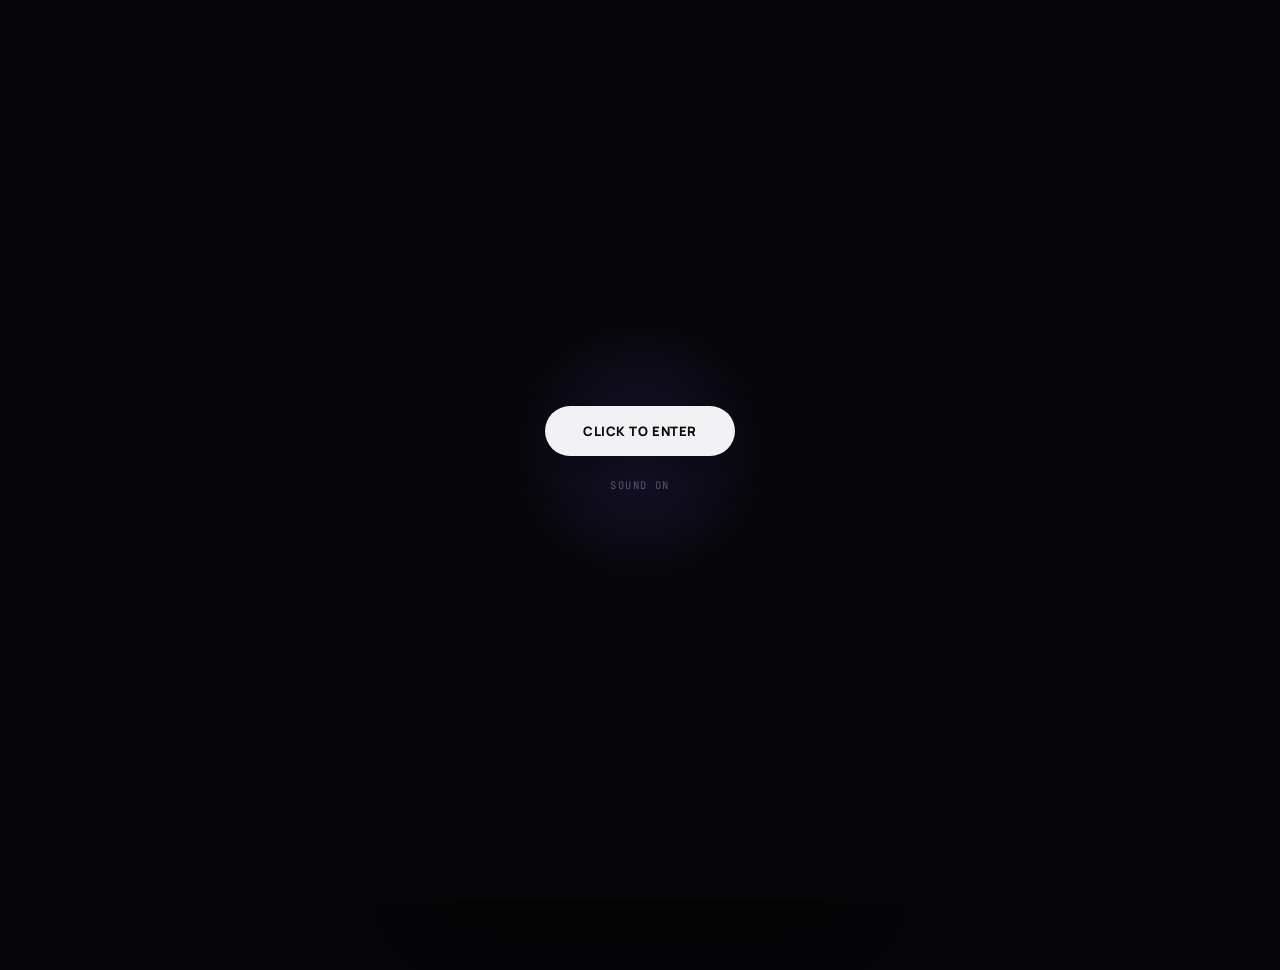
==== files/index.html @ 4baa4f61 "Add files via upload" ====
<!DOCTYPE html>
<html lang="en">
<head>
<meta charset="UTF-8" />
<meta name="viewport" content="width=device-width, initial-scale=1, viewport-fit=cover" />
<title>LARP</title>
<meta name="description" content="LARP" />

<link rel="preconnect" href="https://fonts.googleapis.com">
<link rel="preconnect" href="https://fonts.gstatic.com" crossorigin>
<link href="https://fonts.googleapis.com/css2?family=Manrope:wght@500;700;800&family=JetBrains+Mono:ital,wght@0,400;0,500;0,600;0,700;1,400&display=swap" rel="stylesheet">

<link rel="stylesheet" href="css/style.css" />

<!-- model-viewer: handles GLB loading/rendering. Built-in camera-controls IS used here
     (unlike the previous version) because the model is now zoomable — but pan stays
     blocked in js/main.js so the only gestures are rotate + zoom. -->
<script type="module" src="https://unpkg.com/@google/model-viewer@3.5.0/dist/model-viewer.min.js"></script>
</head>
<body>

<!-- ============================== -->
<!-- BACKGROUND LAYER -->
<!-- ============================== -->
<div class="bg-layer" aria-hidden="true">
  <video
    id="bgVideo"
    class="bg-video"
    src="assets/background.mp4"
    muted
    loop
    playsinline
    preload="auto"
  ></video>
  <div class="bg-noise"></div>
  <div class="bg-vignette"></div>
</div>

<!-- Audio engine: real <audio> element + Web Audio API EQ chain, see js/main.js.
     src is set at runtime once js/main.js discovers your mp3 files. -->
<audio id="songAudio" loop preload="auto" crossorigin="anonymous"></audio>

<!-- ============================== -->
<!-- ENTRY GATE -->
<!-- ============================== -->
<div class="gate" id="gate">
  <div class="gate__pulse" aria-hidden="true"></div>
  <button class="enter-btn" id="sealBtn" type="button" aria-label="Click to enter site and start audio">
    <span class="enter-btn__ring" aria-hidden="true"></span>
    <span class="enter-btn__label">click to enter</span>
  </button>
  <p class="gate__hint">sound on</p>
</div>

<!-- ============================== -->
<!-- MAIN CARD -->
<!-- ============================== -->
<main class="page">
  <section class="card" id="ledgerCard">

    <!-- ============================== -->
    <!-- AUDIO MENU: track switcher + volume + EQ, compact dropdown -->
    <!-- ============================== -->
    <div class="audio-menu" id="audioMenu">
      <button class="audio-menu__trigger" id="audioMenuTrigger" type="button" aria-expanded="false" aria-controls="audioPanel" aria-label="Open audio controls">
        <svg class="audio-menu__icon" viewBox="0 0 24 24" aria-hidden="true">
          <path d="M9 18V5l12-2v13" />
          <circle cx="6" cy="18" r="3" />
          <circle cx="18" cy="16" r="3" />
        </svg>
      </button>

      <div class="audio-panel" id="audioPanel" hidden>

        <div class="audio-panel__row audio-panel__row--track">
          <button class="audio-panel__skip" id="trackPrev" type="button" aria-label="Previous track">
            <svg viewBox="0 0 24 24" aria-hidden="true"><path d="M19 20 9 12l10-8v16Z"/><path d="M7 4v16" /></svg>
          </button>
          <div class="audio-panel__track-info">
            <p class="audio-panel__track-name" id="trackName">no tracks found</p>
            <p class="audio-panel__track-sub">auto-switch &middot; <span id="trackIndex">0/0</span></p>
          </div>
          <button class="audio-panel__skip" id="trackNext" type="button" aria-label="Next track">
            <svg viewBox="0 0 24 24" aria-hidden="true"><path d="M5 4l10 8-10 8V4Z"/><path d="M17 4v16" /></svg>
          </button>
        </div>

        <div class="audio-panel__row">
          <svg class="audio-panel__icon" viewBox="0 0 24 24" aria-hidden="true">
            <path d="M4 9v6h4l5 5V4L8 9H4Z" /><path d="M16.5 8.5a5 5 0 0 1 0 7" />
          </svg>
          <input class="audio-panel__slider" id="volumeSlider" type="range" min="0" max="100" value="85" aria-label="Volume" />
          <span class="audio-panel__value" id="volumeValue">85</span>
        </div>

        <div class="audio-panel__row">
          <svg class="audio-panel__icon" viewBox="0 0 24 24" aria-hidden="true">
            <path d="M12 3v18M6 7v10M18 7v10" />
          </svg>
          <input class="audio-panel__slider" id="bassSlider" type="range" min="-12" max="12" value="0" aria-label="Bass boost" />
          <span class="audio-panel__value" id="bassValue">0</span>
        </div>

        <p class="audio-panel__label">bass</p>
      </div>
    </div>

    <!-- ---- profile ---- -->
    <header class="profile">
      <div class="avatar-wrap">
        <img class="avatar" id="discordAvatar" src="" alt="" hidden />
        <div class="avatar avatar--placeholder" id="discordAvatarPlaceholder"></div>
        <span class="status-dot" id="discordStatusDot" data-status="offline" title="offline"></span>
      </div>

      <div class="name-row">
        <h1 class="display-name">Your Name Here</h1>
        <div class="badges" id="discordBadges" aria-label="Discord badges"></div>
      </div>

      <p class="tagline">LARP</p>
      <p class="discord-status-text" id="discordStatusText">connecting&hellip;</p>
    </header>

    <!-- ============================== -->
    <!-- CRYPTO ROWS -->
    <!-- ============================== -->
    <ul class="entries" id="entries">

      <li class="entry" data-coin="btc" data-cg-id="bitcoin" data-address="YOUR_BTC_ADDRESS_HERE">
        <span class="entry__icon" aria-hidden="true">
          <svg viewBox="0 0 32 32"><path d="M22.5 14.4c.3-2.2-1.3-3.4-3.6-4.2l.7-3-1.8-.4-.7 2.9c-.5-.1-1-.2-1.4-.3l.7-2.9-1.8-.4-.7 3c-.4-.1-.8-.2-1.1-.3v0l-2.5-.6-.5 2s1.3.3 1.3.3c.7.2.9.7.8 1l-.9 3.7v0l-1.2 5c-.1.2-.3.6-.8.4 0 0-1.3-.3-1.3-.3l-.9 2.1 2.4.6c.4.1.9.2 1.3.3l-.7 3 1.8.4.7-3c.5.1 1 .2 1.4.4l-.7 3 1.8.4.7-3c3.1.6 5.4.4 6.4-2.4.8-2.3-.04-3.6-1.7-4.5 1.2-.3 2.1-1.1 2.3-2.7Zm-4.1 5.8c-.6 2.3-4.4 1-5.6.7l1-4c1.2.3 5.2.9 4.6 3.3Zm.6-5.8c-.5 2-3.7 1-4.7.8l.9-3.6c1 .3 4.3.7 3.8 2.8Z"/></svg>
        </span>
        <span class="entry__chart" aria-hidden="true">
          <canvas class="entry__sparkline" data-coin="btc" width="86" height="28"></canvas>
        </span>
        <span class="entry__pct" id="pct-btc">&middot;&middot;&middot;</span>
        <button class="copy-btn" type="button" aria-label="Copy Bitcoin address">
          <svg class="copy-btn__icon copy-btn__icon--copy" viewBox="0 0 24 24" aria-hidden="true">
            <rect x="9" y="9" width="11" height="11" rx="2"/><path d="M5 15V5a2 2 0 0 1 2-2h10"/>
          </svg>
          <svg class="copy-btn__icon copy-btn__icon--done" viewBox="0 0 24 24" aria-hidden="true">
            <path d="M20 6 9 17l-5-5"/>
          </svg>
        </button>
        <span class="entry__tooltip" role="status" aria-live="polite">Copy Address</span>
      </li>

      <li class="entry" data-coin="eth" data-cg-id="ethereum" data-address="YOUR_ETH_ADDRESS_HERE">
        <span class="entry__icon" aria-hidden="true">
          <svg viewBox="0 0 32 32"><path d="M16 3 7.5 16.8 16 21.5l8.5-4.7L16 3Z"/><path d="M7.5 18.5 16 29l8.5-10.5L16 23.2 7.5 18.5Z"/></svg>
        </span>
        <span class="entry__chart" aria-hidden="true">
          <canvas class="entry__sparkline" data-coin="eth" width="86" height="28"></canvas>
        </span>
        <span class="entry__pct" id="pct-eth">&middot;&middot;&middot;</span>
        <button class="copy-btn" type="button" aria-label="Copy Ethereum address">
          <svg class="copy-btn__icon copy-btn__icon--copy" viewBox="0 0 24 24" aria-hidden="true">
            <rect x="9" y="9" width="11" height="11" rx="2"/><path d="M5 15V5a2 2 0 0 1 2-2h10"/>
          </svg>
          <svg class="copy-btn__icon copy-btn__icon--done" viewBox="0 0 24 24" aria-hidden="true">
            <path d="M20 6 9 17l-5-5"/>
          </svg>
        </button>
        <span class="entry__tooltip" role="status" aria-live="polite">Copy Address</span>
      </li>

      <li class="entry" data-coin="ltc" data-cg-id="litecoin" data-address="YOUR_LTC_ADDRESS_HERE">
        <span class="entry__icon" aria-hidden="true">
          <svg viewBox="0 0 32 32"><path d="M12.7 5.3 9.3 17.6l-2.6.9-.7 2.4 2.6-.9-1.3 4.9h12.9l.9-3.4H12.7l1.3-4.8 2.6-.9.7-2.4-2.6.9 2.5-9Z"/></svg>
        </span>
        <span class="entry__chart" aria-hidden="true">
          <canvas class="entry__sparkline" data-coin="ltc" width="86" height="28"></canvas>
        </span>
        <span class="entry__pct" id="pct-ltc">&middot;&middot;&middot;</span>
        <button class="copy-btn" type="button" aria-label="Copy Litecoin address">
          <svg class="copy-btn__icon copy-btn__icon--copy" viewBox="0 0 24 24" aria-hidden="true">
            <rect x="9" y="9" width="11" height="11" rx="2"/><path d="M5 15V5a2 2 0 0 1 2-2h10"/>
          </svg>
          <svg class="copy-btn__icon copy-btn__icon--done" viewBox="0 0 24 24" aria-hidden="true">
            <path d="M20 6 9 17l-5-5"/>
          </svg>
        </button>
        <span class="entry__tooltip" role="status" aria-live="polite">Copy Address</span>
      </li>

    </ul>

    <!-- ============================== -->
    <!-- LEDGER 3D VIEWER (rotate + zoom) -->
    <!-- ============================== -->
    <section class="vault" aria-label="3D Ledger hardware wallet viewer">
      <div class="vault__case" id="vaultCase">
        <div class="vault__viewport" id="vaultViewport">
          <model-viewer
            id="ledgerModel"
            class="ledger-model"
            src="assets/ledger.glb"
            alt="A rotating, zoomable 3D model of a Ledger hardware wallet"
            shadow-intensity="0"
            exposure="1.1"
            tone-mapping="neutral"
            interaction-prompt="none"
            camera-controls
            min-camera-orbit="auto auto 40%"
            max-camera-orbit="auto auto 200%"
            camera-orbit="0deg 75deg 105%"
            field-of-view="30deg"
            loading="eager"
            reveal="auto"
          ></model-viewer>

          <div class="vault__loader" id="vaultLoader">
            <span class="vault__loader-bar"></span>
          </div>
        </div>

        <p class="vault__hint">
          <svg class="vault__hint-icon" viewBox="0 0 24 24" aria-hidden="true">
            <path d="M3 12a9 9 0 1 0 3-6.7" />
            <path d="M3 4v5h5" />
          </svg>
          drag to rotate &middot; scroll to zoom
        </p>
      </div>
    </section>

    <footer class="card__footer">
      <p>made with <span class="footer-heart">&hearts;</span> &middot; <span id="year"></span></p>
    </footer>

  </section>
</main>

<script src="js/main.js" defer></script>
</body>
</html>
---- files/css/style.css ----
/* =====================================================================
   LARP — design tokens
   guns.lol-style: near-black glass card floating over a dimmed video,
   one neon accent color carries every interactive/glow moment.
   ===================================================================== */
:root{
  --bg:           #060608;
  --card:         rgba(14,14,18,.62);
  --card-border:  rgba(255,255,255,.08);
  --line:         rgba(255,255,255,.07);
  --text:         #f2f2f5;
  --text-dim:     #8a8a96;
  --text-dimmer:  #5c5c66;

  --accent:       #7c5cff;   /* neon violet — the single accent color */
  --accent-soft:  rgba(124,92,255,.16);
  --accent-glow:  rgba(124,92,255,.55);

  --up:           #3ddc84;   /* price up */
  --down:         #ff5c5c;   /* price down */

  --font-display: "Manrope", ui-sans-serif, system-ui, sans-serif;
  --font-mono: "JetBrains Mono", ui-monospace, "SFMono-Regular", Menlo, monospace;

  --radius-lg: 20px;
  --radius-md: 12px;
  --radius-sm: 8px;

  --ease-out: cubic-bezier(.16,.8,.24,1);
  --ease-in-out: cubic-bezier(.65,0,.35,1);
}

*,*::before,*::after{ box-sizing: border-box; }
html,body{ height:100%; }
body{
  margin:0;
  min-height:100svh;
  background: var(--bg);
  color: var(--text);
  font-family: var(--font-mono);
  font-size: 14px;
  line-height: 1.5;
  -webkit-font-smoothing: antialiased;
  overflow-x: hidden;
}

::selection{ background: var(--accent); color: #fff; }

::-webkit-scrollbar{ width:9px; }
::-webkit-scrollbar-track{ background: var(--bg); }
::-webkit-scrollbar-thumb{ background: #222228; border-radius: 6px; border:2px solid var(--bg); }
::-webkit-scrollbar-thumb:hover{ background: var(--accent); }

:focus-visible{
  outline: 2px solid var(--accent);
  outline-offset: 3px;
  border-radius: 4px;
}

button{ font-family: inherit; color: inherit; background: none; border: none; cursor: pointer; padding:0; }
ul{ list-style:none; margin:0; padding:0; }
p{ margin:0; }
svg{ display:block; }

/* =====================================================================
   BACKGROUND
   ===================================================================== */
.bg-layer{
  position: fixed;
  inset: 0;
  z-index: 0;
  overflow: hidden;
  background: var(--bg);
}

.bg-video{
  position: absolute;
  inset: 0;
  width: 100%;
  height: 100%;
  object-fit: cover;
  filter: saturate(.85) brightness(.4) contrast(1.05);
  transform: scale(1.02);
}

.bg-noise{
  position:absolute; inset:-10%;
  width:120%; height:120%;
  background-image: url("data:image/svg+xml,%3Csvg xmlns='http://www.w3.org/2000/svg' width='160' height='160'%3E%3Cfilter id='n'%3E%3CfeTurbulence type='fractalNoise' baseFrequency='0.9' numOctaves='2' stitchTiles='stitch'/%3E%3C/filter%3E%3Crect width='100%25' height='100%25' filter='url(%23n)' opacity='0.4'/%3E%3C/svg%3E");
  opacity:.05;
  mix-blend-mode: overlay;
  pointer-events:none;
}

.bg-vignette{
  position:absolute; inset:0;
  background:
    radial-gradient(120% 90% at 50% 8%, transparent 25%, rgba(6,6,8,.6) 70%, rgba(6,6,8,.95) 100%),
    linear-gradient(180deg, rgba(6,6,8,.7) 0%, rgba(6,6,8,.2) 25%, rgba(6,6,8,.4) 75%, rgba(6,6,8,.92) 100%);
}

/* =====================================================================
   ENTRY GATE
   ===================================================================== */
.gate{
  position: fixed; inset:0; z-index: 50;
  display:flex; flex-direction:column; align-items:center; justify-content:center;
  gap: 22px;
  background: var(--bg);
  transition: opacity .7s var(--ease-in-out), visibility .7s;
}
.gate.is-open{
  opacity:0;
  visibility:hidden;
  pointer-events:none;
}

.gate__pulse{
  position:absolute;
  width: 280px; height:280px;
  border-radius:50%;
  background: radial-gradient(circle, var(--accent-soft), transparent 70%);
  filter: blur(10px);
  animation: pulse-breathe 3s ease-in-out infinite;
  pointer-events:none;
}
@keyframes pulse-breathe{
  0%,100%{ transform: scale(.9); opacity:.7; }
  50%{ transform: scale(1.15); opacity:1; }
}

.enter-btn{
  position:relative;
  padding: 16px 38px;
  border-radius: 999px;
  background: var(--text);
  color: var(--bg);
  font-family: var(--font-display);
  font-weight: 800;
  font-size: 13px;
  letter-spacing:.04em;
  text-transform: uppercase;
  box-shadow: 0 0 0 0 var(--accent-glow), 0 14px 40px -10px rgba(0,0,0,.7);
  transition: transform .25s var(--ease-out), box-shadow .25s var(--ease-out);
  animation: btn-glow 2.4s ease-in-out infinite;
}
@keyframes btn-glow{
  0%,100%{ box-shadow: 0 0 0 0 var(--accent-glow), 0 14px 40px -10px rgba(0,0,0,.7); }
  50%{ box-shadow: 0 0 26px 4px var(--accent-glow), 0 14px 40px -10px rgba(0,0,0,.7); }
}
.enter-btn:hover{ transform: translateY(-2px) scale(1.03); }
.enter-btn:active{ transform: translateY(0) scale(.97); }

.gate.is-breaking .enter-btn{
  animation: btn-exit .5s var(--ease-in-out) forwards;
}
@keyframes btn-exit{
  to{ transform: scale(.85); opacity:0; }
}

.gate__hint{
  font-size: 10.5px;
  letter-spacing:.14em;
  text-transform:uppercase;
  color: var(--text-dimmer);
}
.gate.is-breaking .gate__hint{ opacity:0; transition:opacity .2s; }

/* =====================================================================
   PAGE / CARD
   ===================================================================== */
.page{
  position:relative; z-index:1;
  min-height:100svh;
  display:flex; align-items:flex-start; justify-content:center;
  padding: clamp(28px, 6vw, 64px) 16px 80px;
}

.card{
  position:relative;
  width:100%;
  max-width: 420px;
  padding: clamp(24px, 5vw, 34px) clamp(18px, 5vw, 28px) 26px;
  background: var(--card);
  border: 1px solid var(--card-border);
  border-radius: var(--radius-lg);
  box-shadow:
    0 30px 70px -25px rgba(0,0,0,.8),
    inset 0 1px 0 rgba(255,255,255,.05);
  backdrop-filter: blur(18px);
  opacity:0;
  transform: translateY(18px);
  animation: card-in .7s .1s var(--ease-out) forwards;
}
@keyframes card-in{ to{ opacity:1; transform:none; } }

/* ---- mute button ---- */
.mute-btn{
  position:absolute;
  top: 16px; right: 16px;
  width: 34px; height:34px;
  border-radius:50%;
  display:flex; align-items:center; justify-content:center;
  background: rgba(255,255,255,.05);
  border: 1px solid var(--card-border);
  transition: background .2s, border-color .2s, transform .2s var(--ease-out);
}
.mute-btn:hover{ background: var(--accent-soft); border-color: var(--accent); transform: scale(1.07); }
.mute-btn:active{ transform: scale(.94); }
.mute-btn__icon{
  position:absolute;
  width:16px; height:16px;
  fill:none;
  stroke: var(--text);
  stroke-width:2;
  stroke-linecap:round;
  stroke-linejoin:round;
  transition: opacity .15s, transform .25s var(--ease-out);
}
.mute-btn__icon--off{ opacity:0; transform: scale(.6); }
.mute-btn[aria-pressed="false"] .mute-btn__icon--on{ opacity:0; transform: scale(.6); }
.mute-btn[aria-pressed="false"] .mute-btn__icon--off{ opacity:1; transform: scale(1); stroke: var(--down); }
.mute-btn[aria-pressed="true"] .mute-btn__icon--on{ stroke: var(--accent); }

/* ---- profile ---- */
.profile{ text-align:center; margin-bottom: 22px; }

.avatar-wrap{
  position:relative;
  width: 84px; height:84px;
  margin: 0 auto 14px;
  opacity:0;
  animation: row-in .6s .25s var(--ease-out) forwards;
}
.avatar, .avatar--placeholder{
  width:100%; height:100%;
  border-radius:50%;
  object-fit: cover;
  border: 2px solid var(--card-border);
  box-shadow: 0 0 0 4px rgba(124,92,255,.1), 0 10px 26px -8px rgba(0,0,0,.6);
}
.avatar--placeholder{
  background: linear-gradient(140deg, #1a1a22, #0c0c10);
  display:flex; align-items:center; justify-content:center;
}
.avatar--placeholder::after{
  content:"";
  width:36%; height:36%;
  border-radius:50%;
  background: var(--text-dimmer);
}

.status-dot{
  position:absolute;
  bottom:2px; right:2px;
  width:18px; height:18px;
  border-radius:50%;
  border: 3px solid #0e0e12;
  background: var(--text-dimmer);
  transition: background .3s;
}
.status-dot[data-status="online"]{ background: var(--up); }
.status-dot[data-status="online"]::after{
  content:""; position:absolute; inset:-3px; border-radius:50%;
  border:2px solid var(--up); opacity:.5;
  animation: status-ping 1.8s ease-out infinite;
}
.status-dot[data-status="idle"]{ background: #f2b93d; }
.status-dot[data-status="dnd"]{ background: var(--down); }
.status-dot[data-status="offline"]{ background: var(--text-dimmer); }
@keyframes status-ping{
  0%{ transform: scale(.8); opacity:.6; }
  100%{ transform: scale(1.6); opacity:0; }
}

.display-name{
  font-family: var(--font-display);
  font-weight: 800;
  font-size: clamp(22px, 6vw, 27px);
  letter-spacing: -.01em;
  color: var(--text);
  margin: 0 0 4px;
  opacity:0;
  transform: translateY(8px);
  animation: row-in .6s .38s var(--ease-out) forwards;
}

.tagline{
  font-family: var(--font-display);
  font-weight: 700;
  font-size: 12px;
  letter-spacing:.22em;
  text-transform: uppercase;
  color: var(--accent);
  margin-bottom: 8px;
  opacity:0;
  animation: row-in .6s .48s var(--ease-out) forwards;
}

.discord-status-text{
  font-size: 11px;
  color: var(--text-dim);
  letter-spacing:.03em;
  opacity:0;
  animation: row-in .6s .56s var(--ease-out) forwards;
}

@keyframes row-in{ to{ opacity:1; transform:none; } }

/* =====================================================================
   CRYPTO ROWS
   ===================================================================== */
.entries{ display:flex; flex-direction:column; margin-bottom: 22px; }

.entry{
  position:relative;
  display:grid;
  grid-template-columns: 30px auto 1fr auto auto;
  align-items:center;
  gap: 9px;
  padding: 11px 4px;
  border-radius: var(--radius-sm);
  opacity:0;
  transform: translateX(-10px);
  animation: entry-in .5s var(--ease-out) forwards;
  transition: background .2s;
}
.entry:hover{ background: rgba(255,255,255,.03); }
.entry:nth-child(1){ animation-delay: .62s; }
.entry:nth-child(2){ animation-delay: .72s; }
.entry:nth-child(3){ animation-delay: .82s; }
@keyframes entry-in{ to{ opacity:1; transform:none; } }

.entry__icon{
  width: 30px; height:30px;
  border-radius:50%;
  display:flex; align-items:center; justify-content:center;
  background: rgba(255,255,255,.05);
  border: 1px solid var(--card-border);
  transition: border-color .2s, background .2s;
}
.entry:hover .entry__icon{ border-color: var(--accent); background: var(--accent-soft); }
.entry__icon svg{ width:16px; height:16px; fill: var(--text); }
.entry:hover .entry__icon svg{ fill: var(--accent); }

.entry__name{
  font-size: 12px;
  font-weight:700;
  letter-spacing:.06em;
  color: var(--text);
}

/* ---- live sparkline (replaces the old dashed divider) ---- */
.entry__chart{
  display:flex; align-items:center; justify-content:center;
  height: 28px;
  opacity: .9;
}
.entry__sparkline{ display:block; width:86px; height:28px; }

.entry__pct{
  font-size: 10.5px;
  font-weight:600;
  font-variant-numeric: tabular-nums;
  min-width: 44px;
  text-align:right;
  color: var(--text-dimmer);
}
.entry__pct[data-dir="up"]{ color: var(--up); }
.entry__pct[data-dir="down"]{ color: var(--down); }

/* ---- copy button ---- */
.copy-btn{
  position:relative;
  width: 30px; height:30px;
  border-radius: var(--radius-sm);
  display:flex; align-items:center; justify-content:center;
  background: rgba(255,255,255,.05);
  border: 1px solid var(--card-border);
  transition: background .2s, border-color .2s, transform .15s var(--ease-out);
}
.copy-btn:hover{ border-color: var(--accent); background: var(--accent-soft); transform: scale(1.06); }
.copy-btn:active{ transform: scale(.92); }

.copy-btn__icon{
  position:absolute;
  width:14px; height:14px;
  fill:none;
  stroke: var(--text);
  stroke-width:2;
  stroke-linecap:round;
  stroke-linejoin:round;
  transition: opacity .25s var(--ease-in-out), transform .25s var(--ease-in-out);
}
.copy-btn__icon--done{ opacity:0; transform: scale(.5) rotate(-20deg); stroke: var(--up); }
.entry.is-copied .copy-btn{ border-color: var(--up); background: rgba(61,220,132,.12); }
.entry.is-copied .copy-btn__icon--copy{ opacity:0; transform: scale(.5) rotate(20deg); }
.entry.is-copied .copy-btn__icon--done{ opacity:1; transform: scale(1) rotate(0); }

/* ---- tooltip ---- */
.entry__tooltip{
  position:absolute;
  right: 4px;
  bottom: calc(100% + 4px);
  padding: 5px 9px;
  font-size: 10px;
  letter-spacing:.04em;
  color: var(--bg);
  background: var(--text);
  border-radius: var(--radius-sm);
  white-space:nowrap;
  opacity:0;
  transform: translateY(4px);
  pointer-events:none;
  transition: opacity .2s var(--ease-out), transform .2s var(--ease-out);
  z-index: 2;
}
.entry__tooltip::after{
  content:"";
  position:absolute; top:100%; right:12px;
  border:4px solid transparent;
  border-top-color: var(--text);
}
.entry:hover .entry__tooltip,
.entry:focus-within .entry__tooltip{
  opacity:1;
  transform: translateY(0);
}
.entry.is-copied .entry__tooltip{ background: var(--up); }
.entry.is-copied .entry__tooltip::after{ border-top-color: var(--up); }

/* =====================================================================
   VAULT / LEDGER 3D VIEWER
   ===================================================================== */
.vault__case{
  position:relative;
  border-radius: var(--radius-md);
  padding: 8px;
  background: rgba(255,255,255,.03);
  border: 1px solid var(--card-border);
}

.vault__viewport{
  position:relative;
  height: clamp(210px, 44vw, 280px);
  border-radius: 8px;
  overflow:hidden;
  cursor: grab;
  background: transparent; /* fully transparent — only the GLB renders */
}
.vault__viewport.is-dragging{ cursor: grabbing; }

.ledger-model{
  width:100%;
  height:100%;
  --poster-color: transparent;
  background-color: transparent;
}

.vault__loader{
  position:absolute; inset:0;
  display:flex; align-items:center; justify-content:center;
  background: transparent;
  transition: opacity .4s, visibility .4s;
}
.vault__loader-bar{
  width: 100px; height: 2px;
  background: rgba(255,255,255,.08);
  position:relative; overflow:hidden;
  border-radius:2px;
}
.vault__loader-bar::after{
  content:"";
  position:absolute; top:0; bottom:0; left:-40%;
  width:40%;
  background: var(--accent);
  box-shadow: 0 0 8px var(--accent-glow);
  animation: loader-sweep 1.1s ease-in-out infinite;
}
@keyframes loader-sweep{
  0%{ left:-40%; }
  100%{ left:100%; }
}
.vault__viewport.is-loaded .vault__loader{ opacity:0; visibility:hidden; }

.vault__hint{
  display:flex; align-items:center; justify-content:center; gap:6px;
  margin-top: 9px;
  padding-bottom: 2px;
  font-size: 9.5px;
  letter-spacing:.12em;
  text-transform:uppercase;
  color: var(--text-dimmer);
}
.vault__hint-icon{
  width:12px; height:12px;
  fill:none;
  stroke: var(--accent);
  stroke-width:2;
  stroke-linecap:round;
  stroke-linejoin:round;
  animation: hint-rotate 2.4s var(--ease-in-out) infinite;
}
@keyframes hint-rotate{
  0%,100%{ transform: rotate(0deg); }
  50%{ transform: rotate(150deg); }
}

/* ---- footer ---- */
.card__footer{
  margin-top: 20px;
  text-align:center;
  font-size: 10px;
  letter-spacing:.04em;
  color: var(--text-dimmer);
}
.footer-heart{
  color: var(--accent);
  display:inline-block;
  animation: heart-beat 1.6s ease-in-out infinite;
}
@keyframes heart-beat{
  0%,100%{ transform: scale(1); }
  15%{ transform: scale(1.3); }
  30%{ transform: scale(1); }
}

/* =====================================================================
   RESPONSIVE
   ===================================================================== */
@media (max-width: 360px){
  .entry{ grid-template-columns: 26px auto 1fr auto auto; gap:6px; }
  .entry__chart{ display:none; }
}

/* =====================================================================
   REDUCED MOTION
   ===================================================================== */
@media (prefers-reduced-motion: reduce){
  *, *::before, *::after{
    animation-duration: .001s !important;
    animation-iteration-count: 1 !important;
    transition-duration: .001s !important;
  }
  .card, .avatar-wrap, .display-name, .tagline, .discord-status-text, .entry{
    opacity:1 !important; transform:none !important;
  }
}
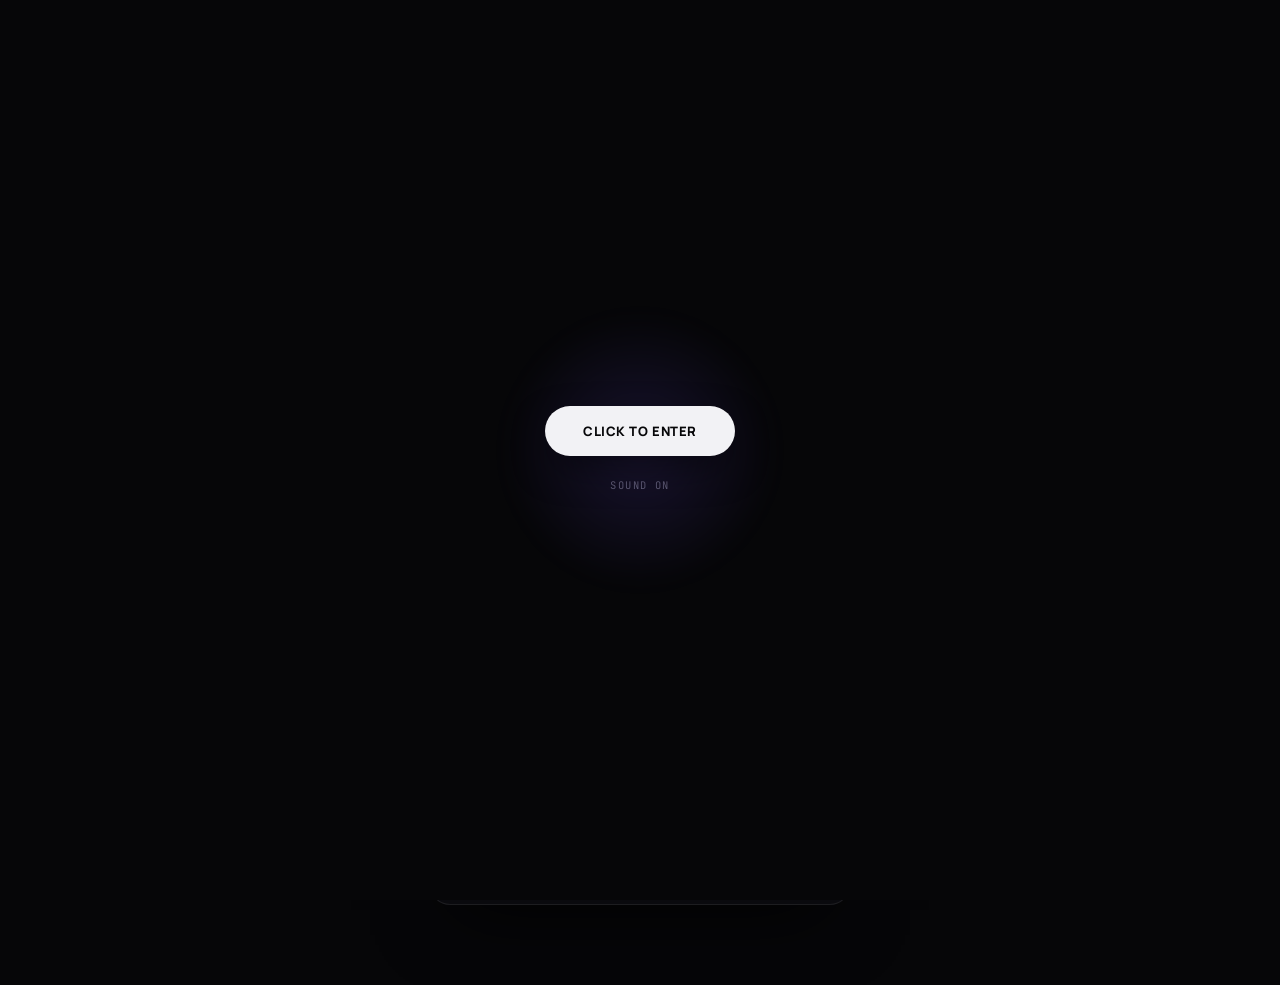
==== commit f618248c: "Update index.html" ====
--- a/files/index.html
+++ b/files/index.html
@@ -220,7 +220,7 @@
             <path d="M3 12a9 9 0 1 0 3-6.7" />
             <path d="M3 4v5h5" />
           </svg>
-          drag to rotate &middot; scroll to zoom
+          drag to rotate &middot; scroll to zoom &middot; right-click drag to move
         </p>
       </div>
     </section>
